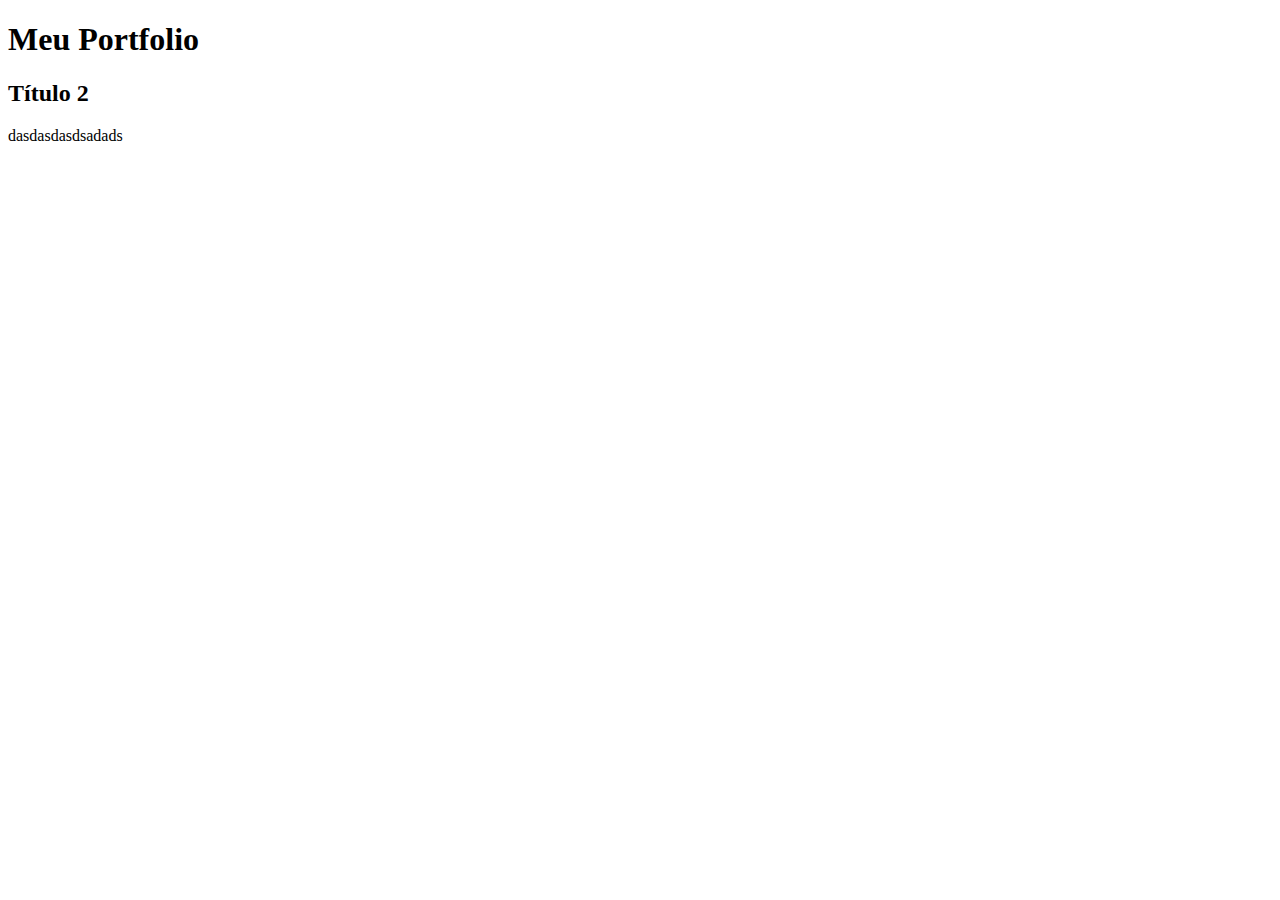
==== index.html @ 218e7818 "Atualizando pastas" ====
<!DOCTYPE html>
<html lang="en">
<head>
    <meta charset="UTF-8">
    <meta name="viewport" content="width=device-width, initial-scale=1.0">
    <title>Portfolio</title>
</head>

<body>

<h1>Meu Portfolio</h1> 
<h2>Título 2</h2>
<label>dasdasdasdsadads</label>

</body>

</html>
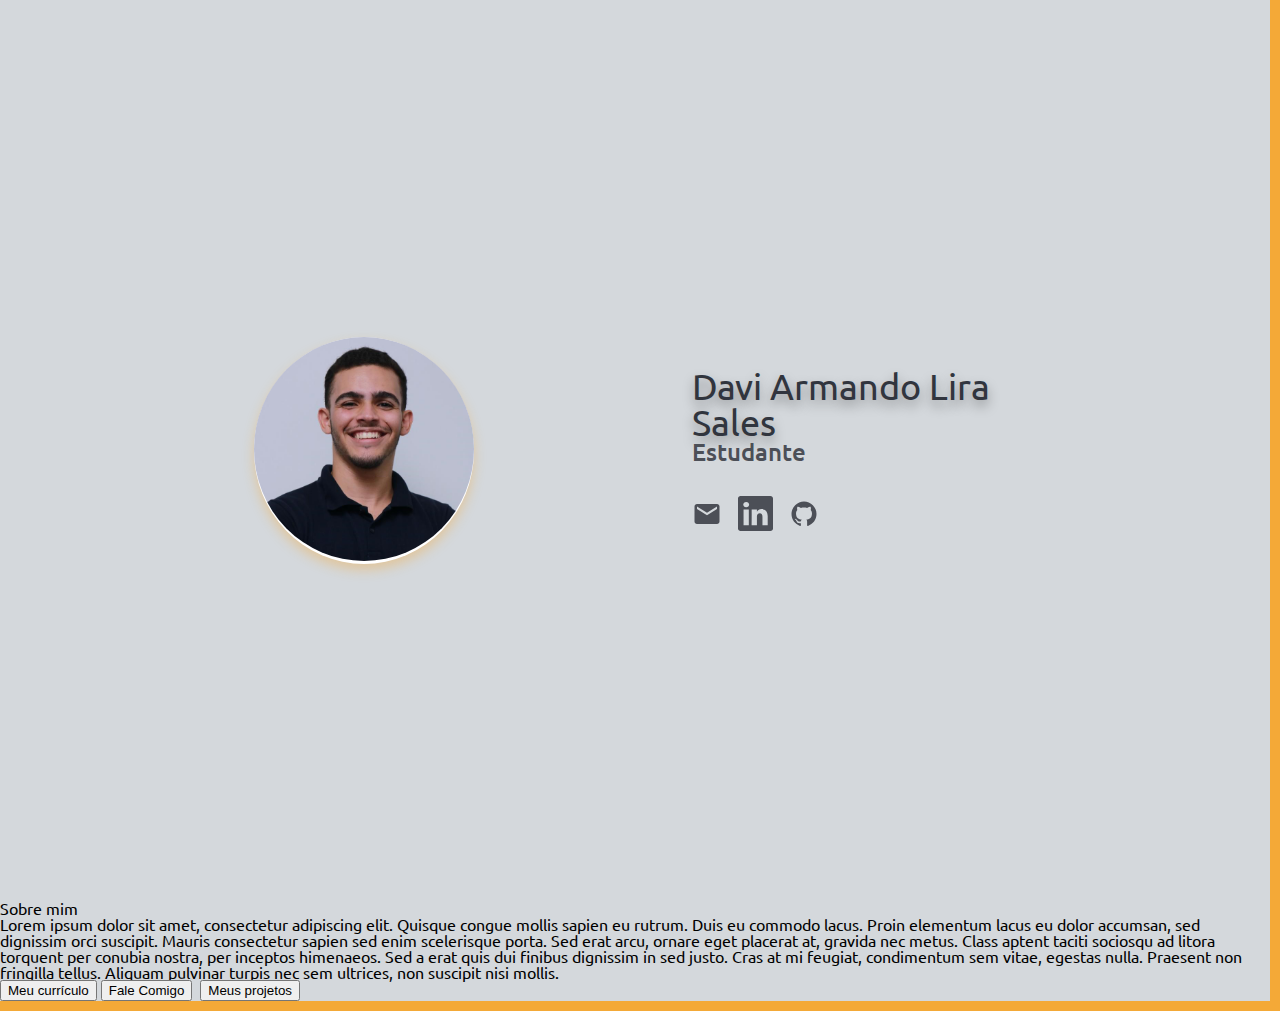
==== commit 454fa654: "Atualizações!" ====
--- a/index.html
+++ b/index.html
@@ -1,17 +1,54 @@
 <!DOCTYPE html>
 <html lang="en">
 <head>
+    <link rel="stylesheet" href="/assets/css/reset.css">
+    <link rel="stylesheet" href="/assets/css/style.css">
+    <link rel="stylesheet" href="/assets/css/grid.css">
+    <link rel="stylesheet" href="/assets/css/fonts.css">
     <meta charset="UTF-8">
     <meta name="viewport" content="width=device-width, initial-scale=1.0">
     <title>Portfolio</title>
 </head>
 
-<body>
+<body class="body">
+<div id="wrap">
+    <div class="grid-header">
+        <section class="portifolio-image"><img class="eu" src="/assets/imagens/eu.jpeg"></a></section>
+        <div class="portfolio-image__center"></div>
+            <div class="grid-header__item">
+                <h1 class="portifolio-name">Davi Armando Lira Sales</h1>
+                <small class="portifolio-role">Estudante</small>
+                <ul class="portifolio-contacts">
+                    <li><a href="davi.armando@hotmail.com"><img class="email" src="/assets/imagens/email.svg" width="30"></a></li>
+                    <li><a href="https://www.linkedin.com/in/davi-armando-lira-sales-a42a45220/"><img src="/assets/imagens/linkedin.svg" width="35"></a></li>
+                    <li><a href="https://github.com/DaviSales1308"><img src="/assets/imagens/github.svg" width="30"></a></li>
+                </ul>    
+            </div>
+    </div>
+</div>
 
-<h1>Meu Portfolio</h1> 
-<h2>Título 2</h2>
-<label>dasdasdasdsadads</label>
+<div>
+<h2>Sobre mim</h2>
+<p>Lorem ipsum dolor sit amet, consectetur adipiscing elit.
+    Quisque congue mollis sapien eu rutrum. Duis eu commodo 
+    lacus. Proin elementum lacus eu dolor accumsan, sed dignissim 
+    orci suscipit. Mauris consectetur sapien sed enim scelerisque
+    porta. Sed erat arcu, ornare eget placerat at, gravida nec
+    metus. Class aptent taciti sociosqu ad litora torquent per
+    conubia nostra, per inceptos himenaeos. Sed a erat quis dui
+    finibus dignissim in sed justo. Cras at mi feugiat, condimentum
+    sem vitae, egestas nulla. Praesent non fringilla tellus.
+    Aliquam pulvinar turpis nec sem ultrices, non suscipit nisi mollis.
+</p>
+</div>
 
+<div>
+<a href="/assets/imagens/Currículo.pdf" download="Currículo.pdf"><button type="button">Meu currículo</button></a>
+<a href="https://instagram.com/daavisales?igshid=OGQ5ZDc2ODk2ZA=="><button type="button">Fale Comigo</button></a>&nbsp;
+<a href="projetos.html"><button type="button">Meus projetos</button></a>
+</div>
+
+</div>
 </body>
 
 </html>--- a/assets/css/style.css
+++ b/assets/css/style.css
@@ -0,0 +1,60 @@
+:root{
+    --bg: #d4d8dc;
+    --img-bg: #fff;
+    --border: #f4a937;
+    --font-h1: #31353E;
+    --font-small: #4C4F57;
+    --img-bg2: #f1f1f1
+    --img-border: #e8e8e8
+}
+
+body{
+    background: var(--bg);
+    border-bottom: 10px solid var(--border);
+    border-right: 10px solid var(--border);
+    font-family: 'Ubuntu';
+}
+
+.portifolio-image {
+    border-radius: 100%;
+    width: 227px;
+    height: 227px;
+    background: var(--img-bg);
+    box-shadow: 0 6px 12px rgba(244, 169, 55, 0.38);
+}
+
+.eu {
+    border-radius: 100%;
+    width: 220px;
+    height: 224px;
+}
+
+.portfolio-image__center{
+    width: 217px;
+    height: 217px;
+    background:var(--img-bg2) ;
+    border-radius: 100%;
+    margin: 5px 0 0 5px;
+    border: 1px solid var(--img-border);
+}
+.portifolio-name {
+    font-size: 36px;
+    font-weight: 900;
+    text-shadow: 0 6px 12px rgba(0, 0, 0, 0.35);
+    color: var(--font-h1)
+}
+
+.portifolio-role{
+    font-size: 24px;
+    font-weight: 500;
+    color: var(--font-small);
+}
+
+.portifolio-contacts{
+    list-style: none;
+    display: flex;
+    flex-direction: row;
+    align-items: center;
+    gap: 16px;
+    margin-top: 32px;
+}
--- a/assets/css/grid.css
+++ b/assets/css/grid.css
@@ -0,0 +1,21 @@
+#wrap{
+    height: 100vh;
+    display: flex;
+    flex-direction: column;
+    width: 60%;
+    margin: 0 auto;
+    align-items: center;
+    justify-content: center;
+}
+
+.grid-header{
+    display: flex;
+    flex-direction: row;
+    align-items: center;
+    gap: 16px;
+}
+
+.grid-header__item{
+    display: flex;
+    flex-direction: column;
+}--- a/assets/css/fonts.css
+++ b/assets/css/fonts.css
@@ -0,0 +1,17 @@
+@font-face{
+    font-family: 'Ubuntu';
+    src: url(/assets/Ubuntu-Regular.ttf);
+    font-weight: 400;
+}
+
+@font-face {
+    font-family: 'Ubuntu';
+    src: url(/assets/Ubuntu-Medium.ttf);
+    font-weight: 500;
+}
+
+@font-face {
+    font-family: 'Ubuntu';
+    src: url(/assets/Ubuntu-Regular.ttf);
+    font-weight: 900;
+}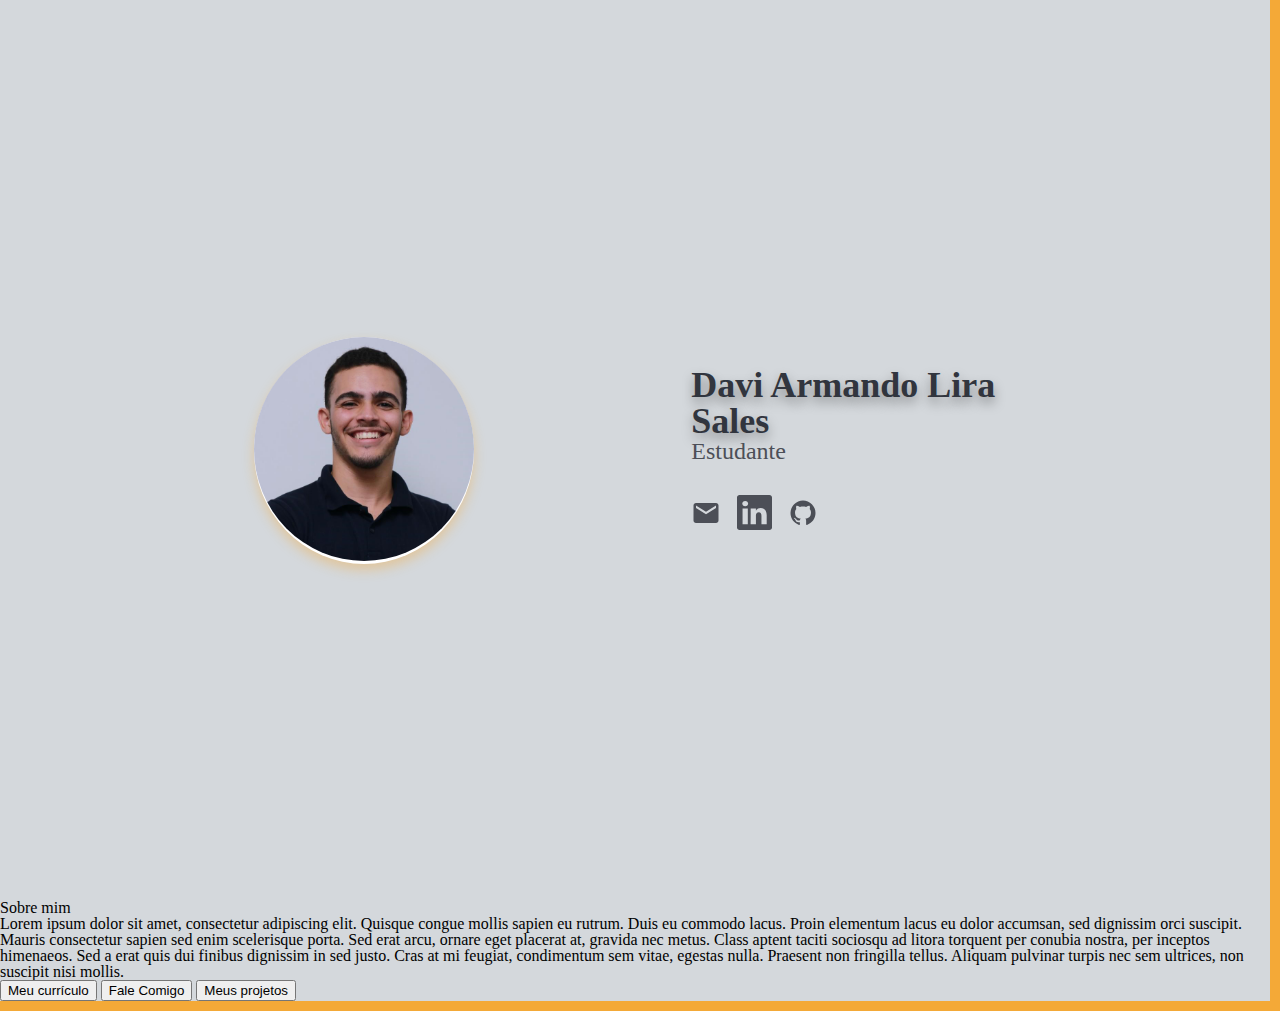
==== commit d57ea36a: "Atualizando" ====
--- a/index.html
+++ b/index.html
@@ -1,10 +1,10 @@
 <!DOCTYPE html>
 <html lang="en">
 <head>
-    <link rel="stylesheet" href="/assets/css/reset.css">
-    <link rel="stylesheet" href="/assets/css/style.css">
-    <link rel="stylesheet" href="/assets/css/grid.css">
-    <link rel="stylesheet" href="/assets/css/fonts.css">
+    <link rel="stylesheet" href="./assets/css/reset.css">
+    <link rel="stylesheet" href="./assets/css/grid.css">
+    <link rel="stylesheet" href="./assets/css/fonts.css">
+    <link rel="stylesheet" href="./assets/css/style.css">
     <meta charset="UTF-8">
     <meta name="viewport" content="width=device-width, initial-scale=1.0">
     <title>Portfolio</title>
@@ -13,23 +13,24 @@
 <body class="body">
 <div id="wrap">
     <div class="grid-header">
-        <section class="portifolio-image"><img class="eu" src="/assets/imagens/eu.jpeg"></a></section>
+        <section class="portifolio-image"><img class="eu" src="./assets/imagens/eu.jpeg"></a></section>
         <div class="portfolio-image__center"></div>
             <div class="grid-header__item">
                 <h1 class="portifolio-name">Davi Armando Lira Sales</h1>
                 <small class="portifolio-role">Estudante</small>
                 <ul class="portifolio-contacts">
-                    <li><a href="davi.armando@hotmail.com"><img class="email" src="/assets/imagens/email.svg" width="30"></a></li>
-                    <li><a href="https://www.linkedin.com/in/davi-armando-lira-sales-a42a45220/"><img src="/assets/imagens/linkedin.svg" width="35"></a></li>
-                    <li><a href="https://github.com/DaviSales1308"><img src="/assets/imagens/github.svg" width="30"></a></li>
+                    <li><a href="davi.armando@hotmail.com"><img class="email" src="./assets/imagens/email.svg" width="30"></a></li>
+                    <li><a href="https://www.linkedin.com/in/davi-armando-lira-sales-a42a45220/"><img src="./assets/imagens/linkedin.svg" width="35"></a></li>
+                    <li><a href="https://github.com/DaviSales1308"><img src="./assets/imagens/github.svg" width="30"></a></li>
                 </ul>    
             </div>
     </div>
 </div>
 
-<div>
-<h2>Sobre mim</h2>
-<p>Lorem ipsum dolor sit amet, consectetur adipiscing elit.
+<div class="portfolio-about_me">
+   <div class="grid-about_me"></div> 
+<h2 class="about">Sobre mim</h2>
+<p class="about">Lorem ipsum dolor sit amet, consectetur adipiscing elit.
     Quisque congue mollis sapien eu rutrum. Duis eu commodo 
     lacus. Proin elementum lacus eu dolor accumsan, sed dignissim 
     orci suscipit. Mauris consectetur sapien sed enim scelerisque
@@ -42,9 +43,9 @@
 </p>
 </div>
 
-<div>
+<div class="botoes">
 <a href="/assets/imagens/Currículo.pdf" download="Currículo.pdf"><button type="button">Meu currículo</button></a>
-<a href="https://instagram.com/daavisales?igshid=OGQ5ZDc2ODk2ZA=="><button type="button">Fale Comigo</button></a>&nbsp;
+<a href="https://instagram.com/daavisales?igshid=OGQ5ZDc2ODk2ZA=="><button type="button">Fale Comigo</button></a>
 <a href="projetos.html"><button type="button">Meus projetos</button></a>
 </div>
 
--- a/assets/css/grid.css
+++ b/assets/css/grid.css
@@ -18,4 +18,4 @@
 .grid-header__item{
     display: flex;
     flex-direction: column;
-}+}
--- a/assets/css/fonts.css
+++ b/assets/css/fonts.css
@@ -1,17 +1,17 @@
 @font-face{
     font-family: 'Ubuntu';
-    src: url(/assets/Ubuntu-Regular.ttf);
+    src: url(./assets/Ubuntu-Bold.ttf);
     font-weight: 400;
 }
 
 @font-face {
     font-family: 'Ubuntu';
-    src: url(/assets/Ubuntu-Medium.ttf);
+    src: url(./assets/Ubuntu-Medium.ttf);
     font-weight: 500;
 }
 
 @font-face {
     font-family: 'Ubuntu';
-    src: url(/assets/Ubuntu-Regular.ttf);
+    src: url(./assets/Ubuntu-Regular.ttf);
     font-weight: 900;
 }--- a/assets/css/style.css
+++ b/assets/css/style.css
@@ -58,3 +58,4 @@
     gap: 16px;
     margin-top: 32px;
 }
+
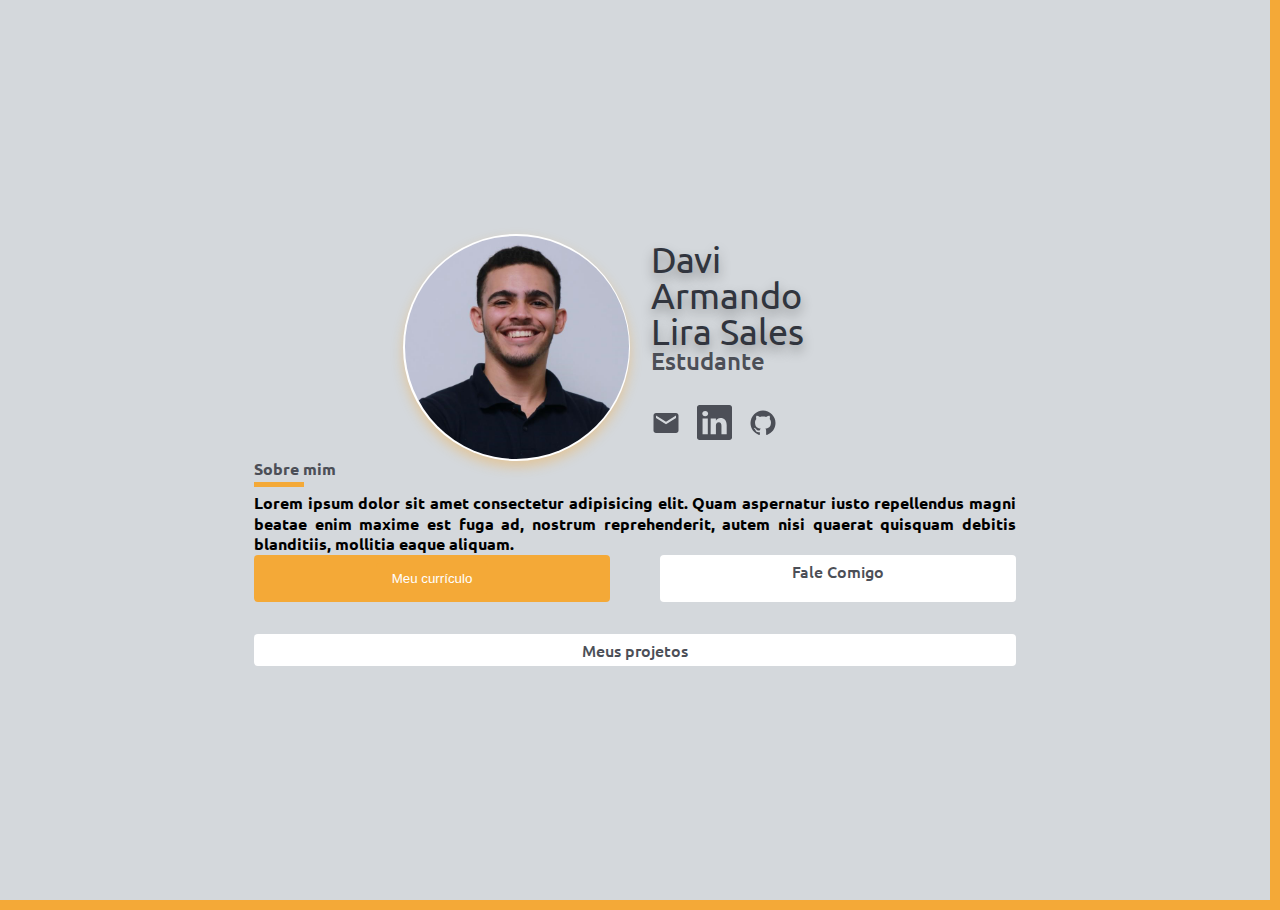
==== commit 654c2741: "Tudo ok!" ====
--- a/index.html
+++ b/index.html
@@ -14,40 +14,34 @@
 <div id="wrap">
     <div class="grid-header">
         <section class="portifolio-image"><img class="eu" src="./assets/imagens/eu.jpeg"></a></section>
-        <div class="portfolio-image__center"></div>
+        <div class="portfolio-image__center">
             <div class="grid-header__item">
                 <h1 class="portifolio-name">Davi Armando Lira Sales</h1>
                 <small class="portifolio-role">Estudante</small>
                 <ul class="portifolio-contacts">
-                    <li><a href="davi.armando@hotmail.com"><img class="email" src="./assets/imagens/email.svg" width="30"></a></li>
-                    <li><a href="https://www.linkedin.com/in/davi-armando-lira-sales-a42a45220/"><img src="./assets/imagens/linkedin.svg" width="35"></a></li>
-                    <li><a href="https://github.com/DaviSales1308"><img src="./assets/imagens/github.svg" width="30"></a></li>
+                    <li><a href="davi.armando@hotmail.com" target="_blank"><img class="email" src="./assets/imagens/email.svg" width="30"></a></li>
+                    <li><a href="https://www.linkedin.com/in/davi-armando-lira-sales-a42a45220/" target="_blank"><img src="./assets/imagens/linkedin.svg" width="35"></a></li>
+                    <li><a href="https://github.com/DaviSales1308" target="_blank"><img src="./assets/imagens/github.svg" width="30"></a></li>
                 </ul>    
             </div>
+        </div>
     </div>
-</div>
 
-<div class="portfolio-about_me">
-   <div class="grid-about_me"></div> 
-<h2 class="about">Sobre mim</h2>
-<p class="about">Lorem ipsum dolor sit amet, consectetur adipiscing elit.
-    Quisque congue mollis sapien eu rutrum. Duis eu commodo 
-    lacus. Proin elementum lacus eu dolor accumsan, sed dignissim 
-    orci suscipit. Mauris consectetur sapien sed enim scelerisque
-    porta. Sed erat arcu, ornare eget placerat at, gravida nec
-    metus. Class aptent taciti sociosqu ad litora torquent per
-    conubia nostra, per inceptos himenaeos. Sed a erat quis dui
-    finibus dignissim in sed justo. Cras at mi feugiat, condimentum
-    sem vitae, egestas nulla. Praesent non fringilla tellus.
-    Aliquam pulvinar turpis nec sem ultrices, non suscipit nisi mollis.
-</p>
-</div>
+    <div class="grid-resume">
+        <h2>Sobre mim</h2>
+        <p>Lorem ipsum dolor sit amet consectetur adipisicing elit. Quam aspernatur iusto repellendus magni
+            beatae enim maxime est fuga ad, nostrum reprehenderit,
+            autem nisi quaerat quisquam debitis blanditiis, mollitia eaque aliquam.
+        </p>
+    </div>
 
-<div class="botoes">
-<a href="/assets/imagens/Currículo.pdf" download="Currículo.pdf"><button type="button">Meu currículo</button></a>
-<a href="https://instagram.com/daavisales?igshid=OGQ5ZDc2ODk2ZA=="><button type="button">Fale Comigo</button></a>
-<a href="projetos.html"><button type="button">Meus projetos</button></a>
-</div>
+    <div class="grid-bts">
+        <div class="grid-row">
+            <a href="/assets/imagens/Currículo.pdf" class="btn primary" target="_blank"><button class="btn primary" type="button">Meu currículo</button></a>
+            <a href="https://instagram.com/daavisales?igshid=OGQ5ZDc2ODk2ZA==" class="btn" target="_blank">Fale Comigo</a>
+        </div>
+        <a href="projetos.html" class="btn">Meus projetos</a>
+    </div>
 
 </div>
 </body>
--- a/assets/css/grid.css
+++ b/assets/css/grid.css
@@ -19,3 +19,16 @@
     display: flex;
     flex-direction: column;
 }
+
+.grid-bts{
+    display: flex;
+    flex-direction: column;
+    width: 100%;
+    gap: 32px;
+}
+
+.grid-row{
+    display: flex;
+    flex-direction: row;
+    gap: 50px;
+}
--- a/assets/css/fonts.css
+++ b/assets/css/fonts.css
@@ -1,17 +1,17 @@
 @font-face{
     font-family: 'Ubuntu';
-    src: url(./assets/Ubuntu-Bold.ttf);
+    src: url(./../fonts/Ubuntu-Bold.ttf);
     font-weight: 400;
 }
 
 @font-face {
     font-family: 'Ubuntu';
-    src: url(./assets/Ubuntu-Medium.ttf);
+    src: url(./../fonts/Ubuntu-Medium.ttf);
     font-weight: 500;
 }
 
 @font-face {
     font-family: 'Ubuntu';
-    src: url(./assets/Ubuntu-Regular.ttf);
+    src: url(./../fonts/Ubuntu-Regular.ttf);
     font-weight: 900;
 }--- a/assets/css/style.css
+++ b/assets/css/style.css
@@ -25,8 +25,10 @@
 
 .eu {
     border-radius: 100%;
-    width: 220px;
-    height: 224px;
+    width: 224px;
+    height: 223px;
+    padding-left: 2px;
+    padding-top: 2px;
 }
 
 .portfolio-image__center{
@@ -59,3 +61,43 @@
     margin-top: 32px;
 }
 
+h2{
+    position: relative;
+    color: var(--font-small);
+    margin-bottom: 16px;
+}
+
+h2::after{
+    content:"";
+    position: absolute;
+    bottom: -10px;
+    left: 0;
+    width: 50px;
+    height: 5px;
+    background: var(--border);
+}
+
+p {
+    text-align: justify;
+    line-height: 1.3;
+}
+
+.btn{
+    background: none;
+    text-decoration: none;
+    border: none;
+    background: #fff;
+    font-weight: 500;
+    color: var(--font-small);
+    padding: 8px 16px;
+    border-radius: 4px;
+    flex: 1;
+    text-align: center;
+}
+
+.primary{
+    background: var(--border);
+    color: var(--img-bg);
+}
+
+
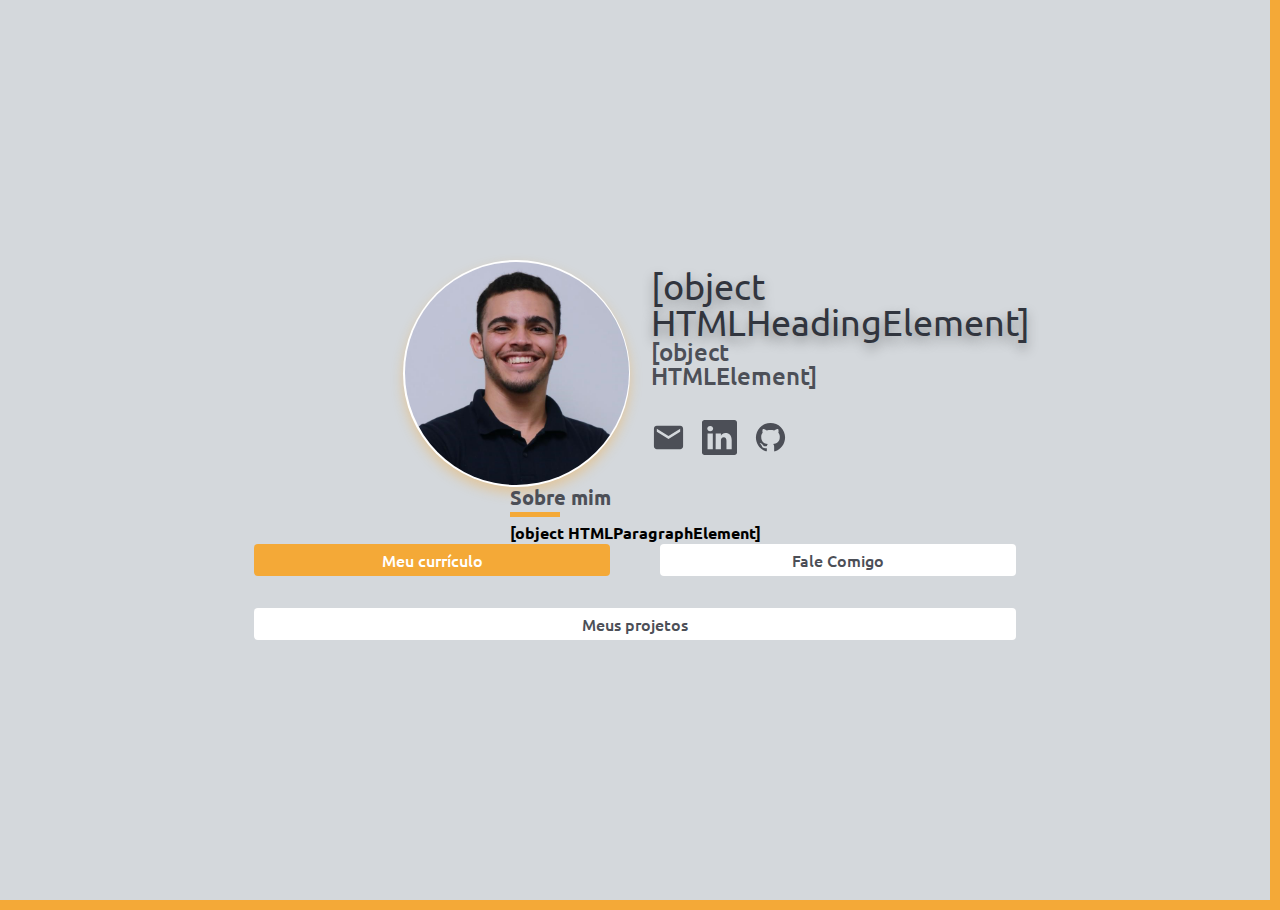
==== commit 27c93752: "começando o js" ====
--- a/index.html
+++ b/index.html
@@ -11,39 +11,38 @@
 </head>
 
 <body class="body">
-<div id="wrap">
-    <div class="grid-header">
-        <section class="portifolio-image"><img class="eu" src="./assets/imagens/eu.jpeg"></a></section>
-        <div class="portfolio-image__center">
-            <div class="grid-header__item">
-                <h1 class="portifolio-name">Davi Armando Lira Sales</h1>
-                <small class="portifolio-role">Estudante</small>
-                <ul class="portifolio-contacts">
-                    <li><a href="davi.armando@hotmail.com" target="_blank"><img class="email" src="./assets/imagens/email.svg" width="30"></a></li>
-                    <li><a href="https://www.linkedin.com/in/davi-armando-lira-sales-a42a45220/" target="_blank"><img src="./assets/imagens/linkedin.svg" width="35"></a></li>
-                    <li><a href="https://github.com/DaviSales1308" target="_blank"><img src="./assets/imagens/github.svg" width="30"></a></li>
-                </ul>    
+    <div id="wrap">
+        <div class="grid-header">
+            <section class="portifolio-image"><img class="eu" src="./assets/imagens/eu.jpeg"></a></section>
+            <div class="portfolio-image__center">
+                <div class="grid-header__item">
+                    <h1 class="portifolio-name js-portifolio-name"></h1>
+                    <small class="portifolio-role js-portifolio-role"></small>
+                    <ul class="portifolio-contacts">
+                        <li><a href="davi.armando@hotmail.com" target="_blank"><img class="email" src="./assets/imagens/email.svg" width="35"></a></li>
+                        <li><a href="https://www.linkedin.com/in/davi-armando-lira-sales-a42a45220/" target="_blank"><img src="./assets/imagens/linkedin.svg" width="35"></a></li>
+                        <li><a href="https://github.com/DaviSales1308" target="_blank"><img src="./assets/imagens/github.svg" width="35"></a></li>
+                    </ul>    
+                </div>
             </div>
         </div>
+        <div class="grid-resume">
+            <h2>Sobre mim</h2>
+            <p class="js-resume-text">
+            </p>
+        </div>
+
+        <div class="grid-bts">
+            <div class="grid-row">
+                <a href="/assets/imagens/Currículo.pdf" class="btn primary" target="_blank">Meu currículo</a>
+                <a href="https://instagram.com/daavisales?igshid=OGQ5ZDc2ODk2ZA==" class="btn" target="_blank">Fale Comigo</a>
+            </div>
+            <a href="projetos.html" target="_blank" class="btn">Meus projetos</a>
+        </div>
+
     </div>
-
-    <div class="grid-resume">
-        <h2>Sobre mim</h2>
-        <p>Lorem ipsum dolor sit amet consectetur adipisicing elit. Quam aspernatur iusto repellendus magni
-            beatae enim maxime est fuga ad, nostrum reprehenderit,
-            autem nisi quaerat quisquam debitis blanditiis, mollitia eaque aliquam.
-        </p>
-    </div>
-
-    <div class="grid-bts">
-        <div class="grid-row">
-            <a href="/assets/imagens/Currículo.pdf" class="btn primary" target="_blank"><button class="btn primary" type="button">Meu currículo</button></a>
-            <a href="https://instagram.com/daavisales?igshid=OGQ5ZDc2ODk2ZA==" class="btn" target="_blank">Fale Comigo</a>
-        </div>
-        <a href="projetos.html" class="btn">Meus projetos</a>
-    </div>
-
-</div>
+    <script type="module" src="./assets/js/app.js"></script>
+    <script type="module" src="./data/data.js"></script>
 </body>
 
 </html>--- a/assets/css/style.css
+++ b/assets/css/style.css
@@ -65,6 +65,7 @@
     position: relative;
     color: var(--font-small);
     margin-bottom: 16px;
+    font-size: 20px;
 }
 
 h2::after{
@@ -98,6 +99,4 @@
 .primary{
     background: var(--border);
     color: var(--img-bg);
-}
-
-
+}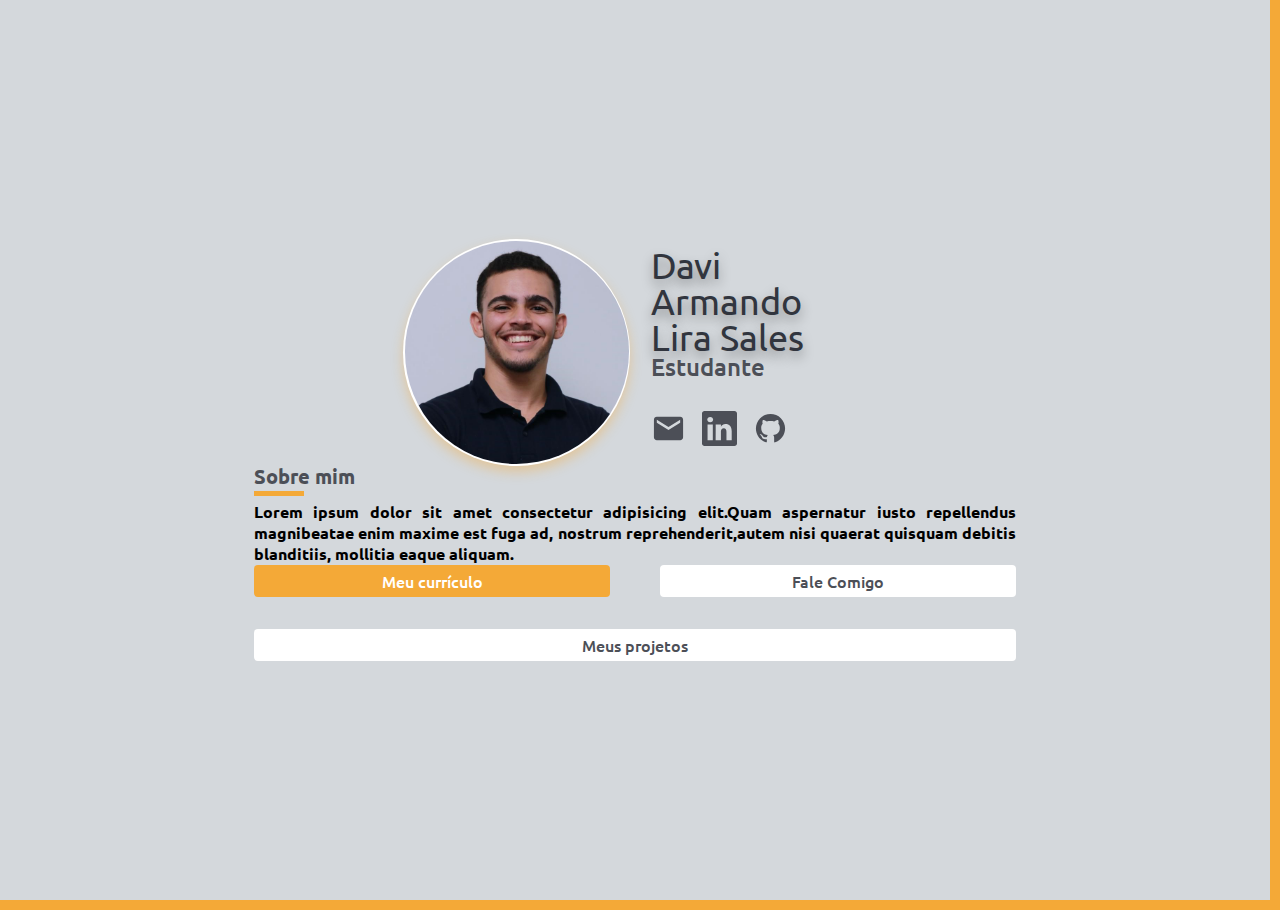
==== commit d921c984: "Finalizando!" ====
--- a/index.html
+++ b/index.html
@@ -37,10 +37,10 @@
                 <a href="/assets/imagens/Currículo.pdf" class="btn primary" target="_blank">Meu currículo</a>
                 <a href="https://instagram.com/daavisales?igshid=OGQ5ZDc2ODk2ZA==" class="btn" target="_blank">Fale Comigo</a>
             </div>
-            <a href="projetos.html" target="_blank" class="btn">Meus projetos</a>
+            <a target="_blank" class="btn js-btn-projects">Meus projetos</a>
         </div>
-
     </div>
+    <section class="modal js-modal"></section>
     <script type="module" src="./assets/js/app.js"></script>
     <script type="module" src="./data/data.js"></script>
 </body>
--- a/assets/css/grid.css
+++ b/assets/css/grid.css
@@ -32,3 +32,12 @@
     flex-direction: row;
     gap: 50px;
 }
+
+@media screen and (max-width: 500px){
+    .grid-header{
+        display: flex;
+        flex-direction: row;
+        align-items: center;
+        gap: 16px;
+    }
+}
--- a/assets/css/style.css
+++ b/assets/css/style.css
@@ -99,4 +99,16 @@
 .primary{
     background: var(--border);
     color: var(--img-bg);
-}+}
+
+.modal{
+    display: none;
+    position: absolute;
+    top: 15%;
+    left: 25%;
+    width: 50%;
+    height: 70%;
+    background-color: #fff;
+    box-shadow: 0 12px 24px rgba(0, 0, 0, 0.35);
+}
+
